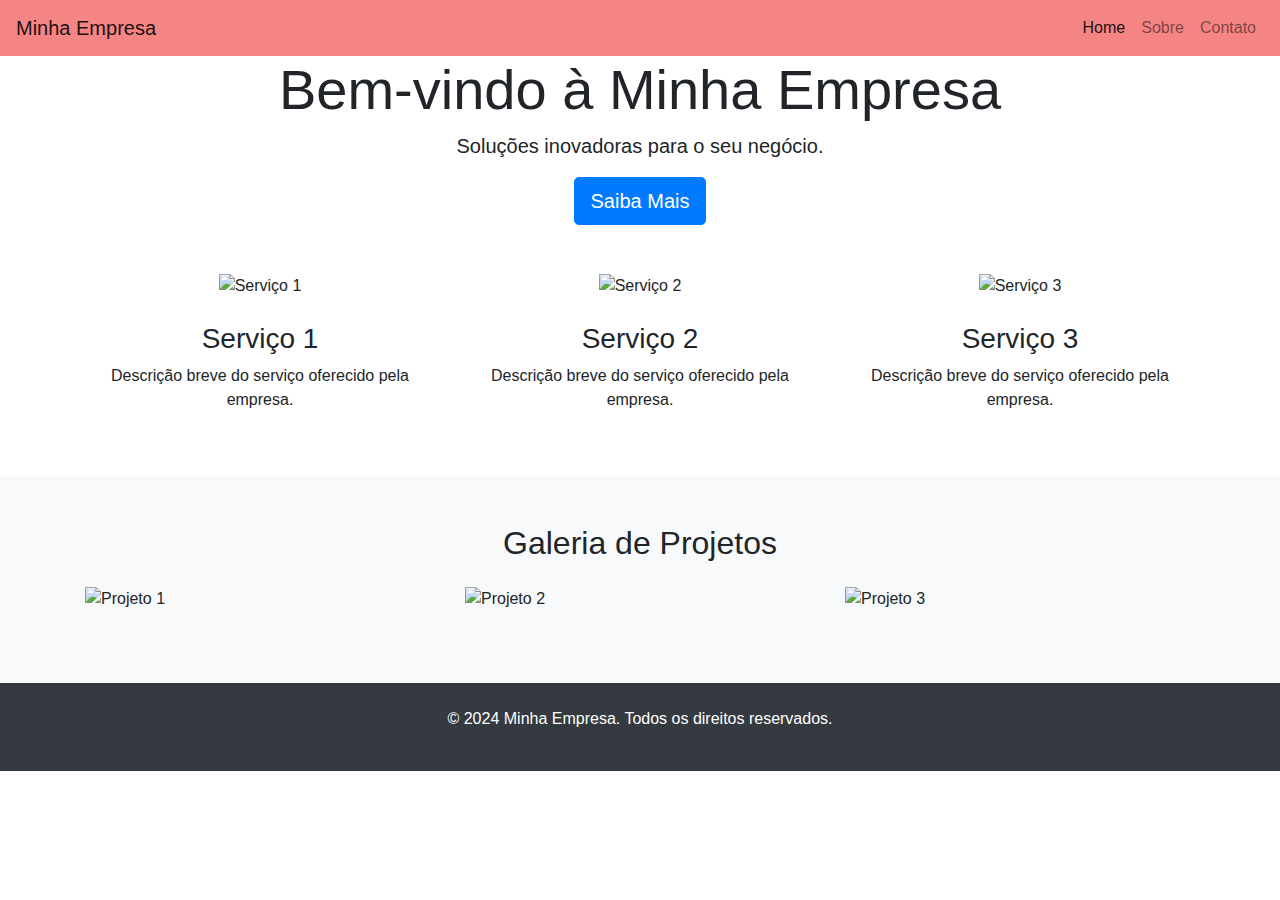
==== index.html @ 2e12925f "Primeira adições na página home" ====
<!DOCTYPE html>
<html lang="pt-BR">
<head>
    <meta charset="UTF-8">
    <meta name="viewport" content="width=device-width, initial-scale=1.0">
    <title>Minha Empresa</title>
    <link href="https://stackpath.bootstrapcdn.com/bootstrap/4.5.2/css/bootstrap.min.css" rel="stylesheet">
    <link rel="stylesheet" href="style.css">
</head>
<body>
    <!-- Navbar -->
    <nav class="navbar navbar-expand-lg navbar-light" style="background-color: #f58484;">
        <a class="navbar-brand" href="#">Minha Empresa</a>
        <button class="navbar-toggler" type="button" data-toggle="collapse" data-target="#navbarNav" aria-controls="navbarNav" aria-expanded="false" aria-label="Toggle navigation">
            <span class="navbar-toggler-icon"></span>
        </button>
        <div class="collapse navbar-collapse" id="navbarNav">
            <ul class="navbar-nav ml-auto">
                <li class="nav-item active">
                    <a class="nav-link" href="#">Home</a>
                </li>
                <li class="nav-item">
                    <a class="nav-link" href="#">Sobre</a>
                </li>
                <li class="nav-item">
                    <a class="nav-link" href="#">Contato</a>
                </li>
            </ul>
        </div>
    </nav>

    <!-- Hero Section -->
    <header class="hero-section d-flex align-items-center justify-content-center">
        <div class="text-center">
            <h1 class="display-4">Bem-vindo à Minha Empresa</h1>
            <p class="lead">Soluções inovadoras para o seu negócio.</p>
            <a href="#" class="btn btn-primary btn-lg">Saiba Mais</a>
        </div>
    </header>

    <!-- Services Section -->
    <section class="services py-5">
        <div class="container">
            <div class="row">
                <div class="col-md-4 text-center">
                    <div class="icon mb-4">
                        <img src="https://via.placeholder.com/80" alt="Serviço 1">
                    </div>
                    <h3>Serviço 1</h3>
                    <p>Descrição breve do serviço oferecido pela empresa.</p>
                </div>
                <div class="col-md-4 text-center">
                    <div class="icon mb-4">
                        <img src="https://via.placeholder.com/80" alt="Serviço 2">
                    </div>
                    <h3>Serviço 2</h3>
                    <p>Descrição breve do serviço oferecido pela empresa.</p>
                </div>
                <div class="col-md-4 text-center">
                    <div class="icon mb-4">
                        <img src="https://via.placeholder.com/80" alt="Serviço 3">
                    </div>
                    <h3>Serviço 3</h3>
                    <p>Descrição breve do serviço oferecido pela empresa.</p>
                </div>
            </div>
        </div>
    </section>

    <!-- Gallery Section -->
    <section class="gallery py-5 bg-light">
        <div class="container">
            <h2 class="text-center mb-4">Galeria de Projetos</h2>
            <div class="row">
                <div class="col-md-4 mb-4">
                    <img src="https://via.placeholder.com/350x250" class="img-fluid" alt="Projeto 1">
                </div>
                <div class="col-md-4 mb-4">
                    <img src="https://via.placeholder.com/350x250" class="img-fluid" alt="Projeto 2">
                </div>
                <div class="col-md-4 mb-4">
                    <img src="https://via.placeholder.com/350x250" class="img-fluid" alt="Projeto 3">
                </div>
            </div>
        </div>
    </section>

    <!-- Footer -->
    <footer class="footer py-4 bg-dark text-white text-center">
        <div class="container">
            <p>&copy; 2024 Minha Empresa. Todos os direitos reservados.</p>
        </div>
    </footer>

    <script src="https://code.jquery.com/jquery-3.5.1.slim.min.js"></script>
    <script src="https://cdn.jsdelivr.net/npm/@popperjs/core@2.5.2/dist/umd/popper.min.js"></script>
    <script src="https://stackpath.bootstrapcdn.com/bootstrap/4.5.2/js/bootstrap.min.js"></script>
</body>
</html>
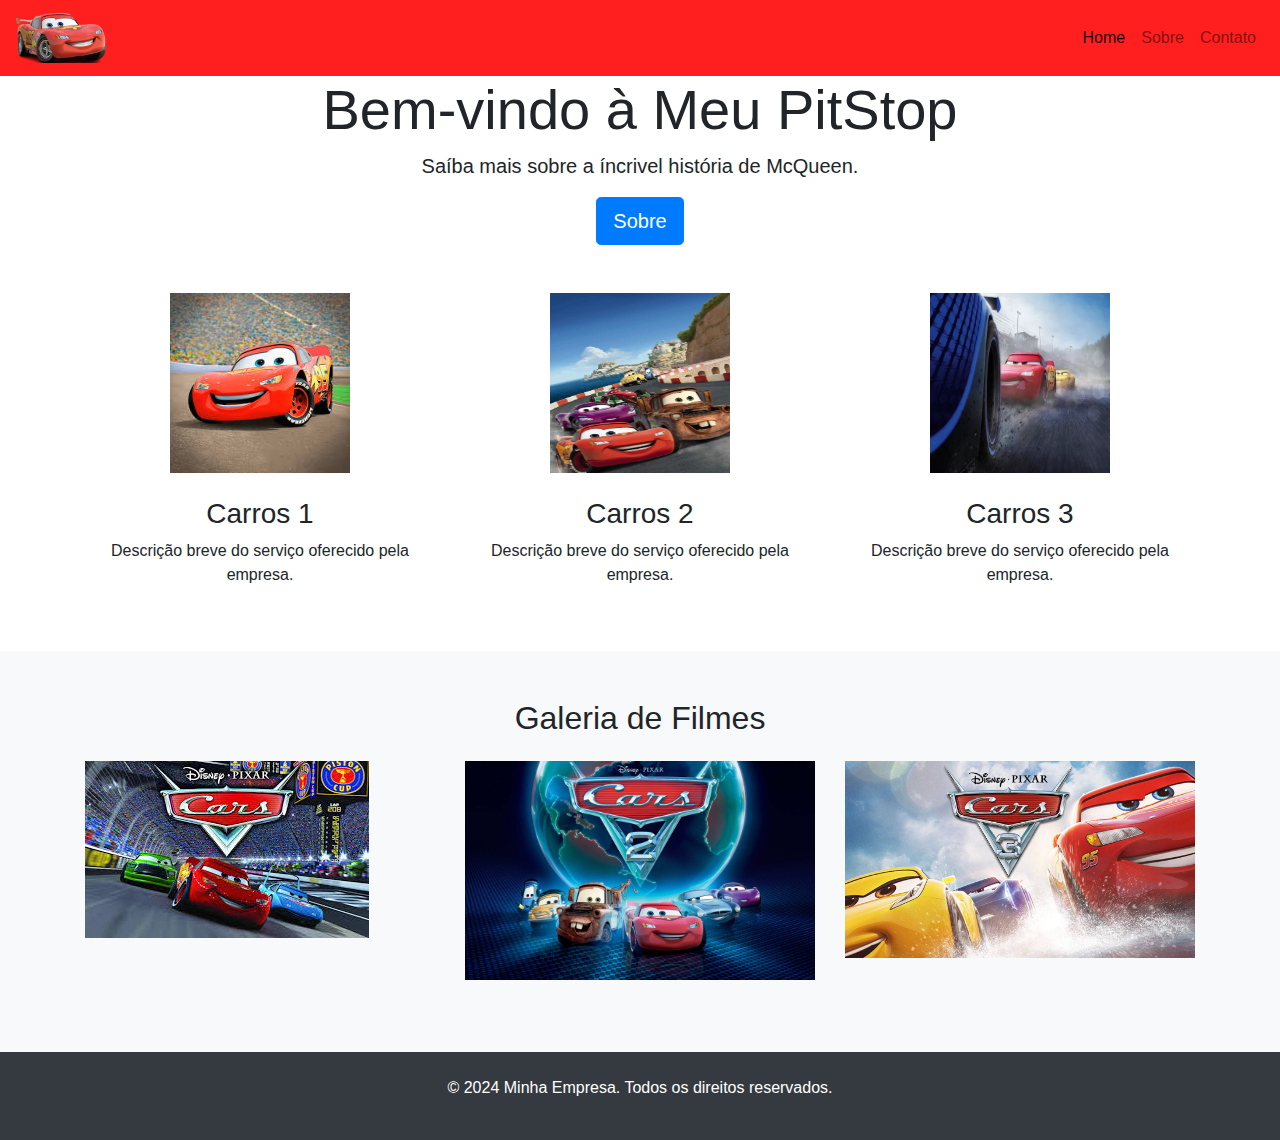
==== commit 4900f2fc: "Adicionando imagens" ====
--- a/index.html
+++ b/index.html
@@ -3,14 +3,16 @@
 <head>
     <meta charset="UTF-8">
     <meta name="viewport" content="width=device-width, initial-scale=1.0">
-    <title>Minha Empresa</title>
+    <title>Home</title>
     <link href="https://stackpath.bootstrapcdn.com/bootstrap/4.5.2/css/bootstrap.min.css" rel="stylesheet">
     <link rel="stylesheet" href="style.css">
 </head>
 <body>
     <!-- Navbar -->
-    <nav class="navbar navbar-expand-lg navbar-light" style="background-color: #f58484;">
-        <a class="navbar-brand" href="#">Minha Empresa</a>
+    <nav class="navbar navbar-expand-lg navbar-light" style="background-color: #ff1f1f;">
+        <a class="navbar-brand" href="#">
+            <img src="./img/logo.png" alt="Logo Carros" width="90" height="50">
+        </a>
         <button class="navbar-toggler" type="button" data-toggle="collapse" data-target="#navbarNav" aria-controls="navbarNav" aria-expanded="false" aria-label="Toggle navigation">
             <span class="navbar-toggler-icon"></span>
         </button>
@@ -32,9 +34,9 @@
     <!-- Hero Section -->
     <header class="hero-section d-flex align-items-center justify-content-center">
         <div class="text-center">
-            <h1 class="display-4">Bem-vindo à Minha Empresa</h1>
-            <p class="lead">Soluções inovadoras para o seu negócio.</p>
-            <a href="#" class="btn btn-primary btn-lg">Saiba Mais</a>
+            <h1 class="display-4">Bem-vindo à Meu PitStop</h1>
+            <p class="lead">Saíba mais sobre a íncrivel história de McQueen.</p>
+            <a href="#" class="btn btn-primary btn-lg">Sobre</a>
         </div>
     </header>
 
@@ -44,23 +46,23 @@
             <div class="row">
                 <div class="col-md-4 text-center">
                     <div class="icon mb-4">
-                        <img src="https://via.placeholder.com/80" alt="Serviço 1">
+                        <img src="./img/mcqueen1.jpeg" alt="McQueen" width="180" height="180">
                     </div>
-                    <h3>Serviço 1</h3>
+                    <h3>Carros 1</h3>
                     <p>Descrição breve do serviço oferecido pela empresa.</p>
                 </div>
                 <div class="col-md-4 text-center">
                     <div class="icon mb-4">
-                        <img src="https://via.placeholder.com/80" alt="Serviço 2">
+                        <img src="./img/mcqueen2.jpg" alt="McQueen 2" width="180" height="180">
                     </div>
-                    <h3>Serviço 2</h3>
+                    <h3>Carros 2</h3>
                     <p>Descrição breve do serviço oferecido pela empresa.</p>
                 </div>
                 <div class="col-md-4 text-center">
                     <div class="icon mb-4">
-                        <img src="https://via.placeholder.com/80" alt="Serviço 3">
+                        <img src="./img/mcqueen3.webp" alt="McQueen 3" width="180" height="180">
                     </div>
-                    <h3>Serviço 3</h3>
+                    <h3>Carros 3</h3>
                     <p>Descrição breve do serviço oferecido pela empresa.</p>
                 </div>
             </div>
@@ -70,16 +72,16 @@
     <!-- Gallery Section -->
     <section class="gallery py-5 bg-light">
         <div class="container">
-            <h2 class="text-center mb-4">Galeria de Projetos</h2>
+            <h2 class="text-center mb-4">Galeria de Filmes</h2>
             <div class="row">
                 <div class="col-md-4 mb-4">
-                    <img src="https://via.placeholder.com/350x250" class="img-fluid" alt="Projeto 1">
+                    <img src="./img/carros.jpeg" class="img-fluid" alt="Carros">
                 </div>
                 <div class="col-md-4 mb-4">
-                    <img src="https://via.placeholder.com/350x250" class="img-fluid" alt="Projeto 2">
+                    <img src="./img/carros2.jpg" class="img-fluid" alt="Carros 2">
                 </div>
                 <div class="col-md-4 mb-4">
-                    <img src="https://via.placeholder.com/350x250" class="img-fluid" alt="Projeto 3">
+                    <img src="./img/carros3.jpg" class="img-fluid" alt="Carros 3">
                 </div>
             </div>
         </div>
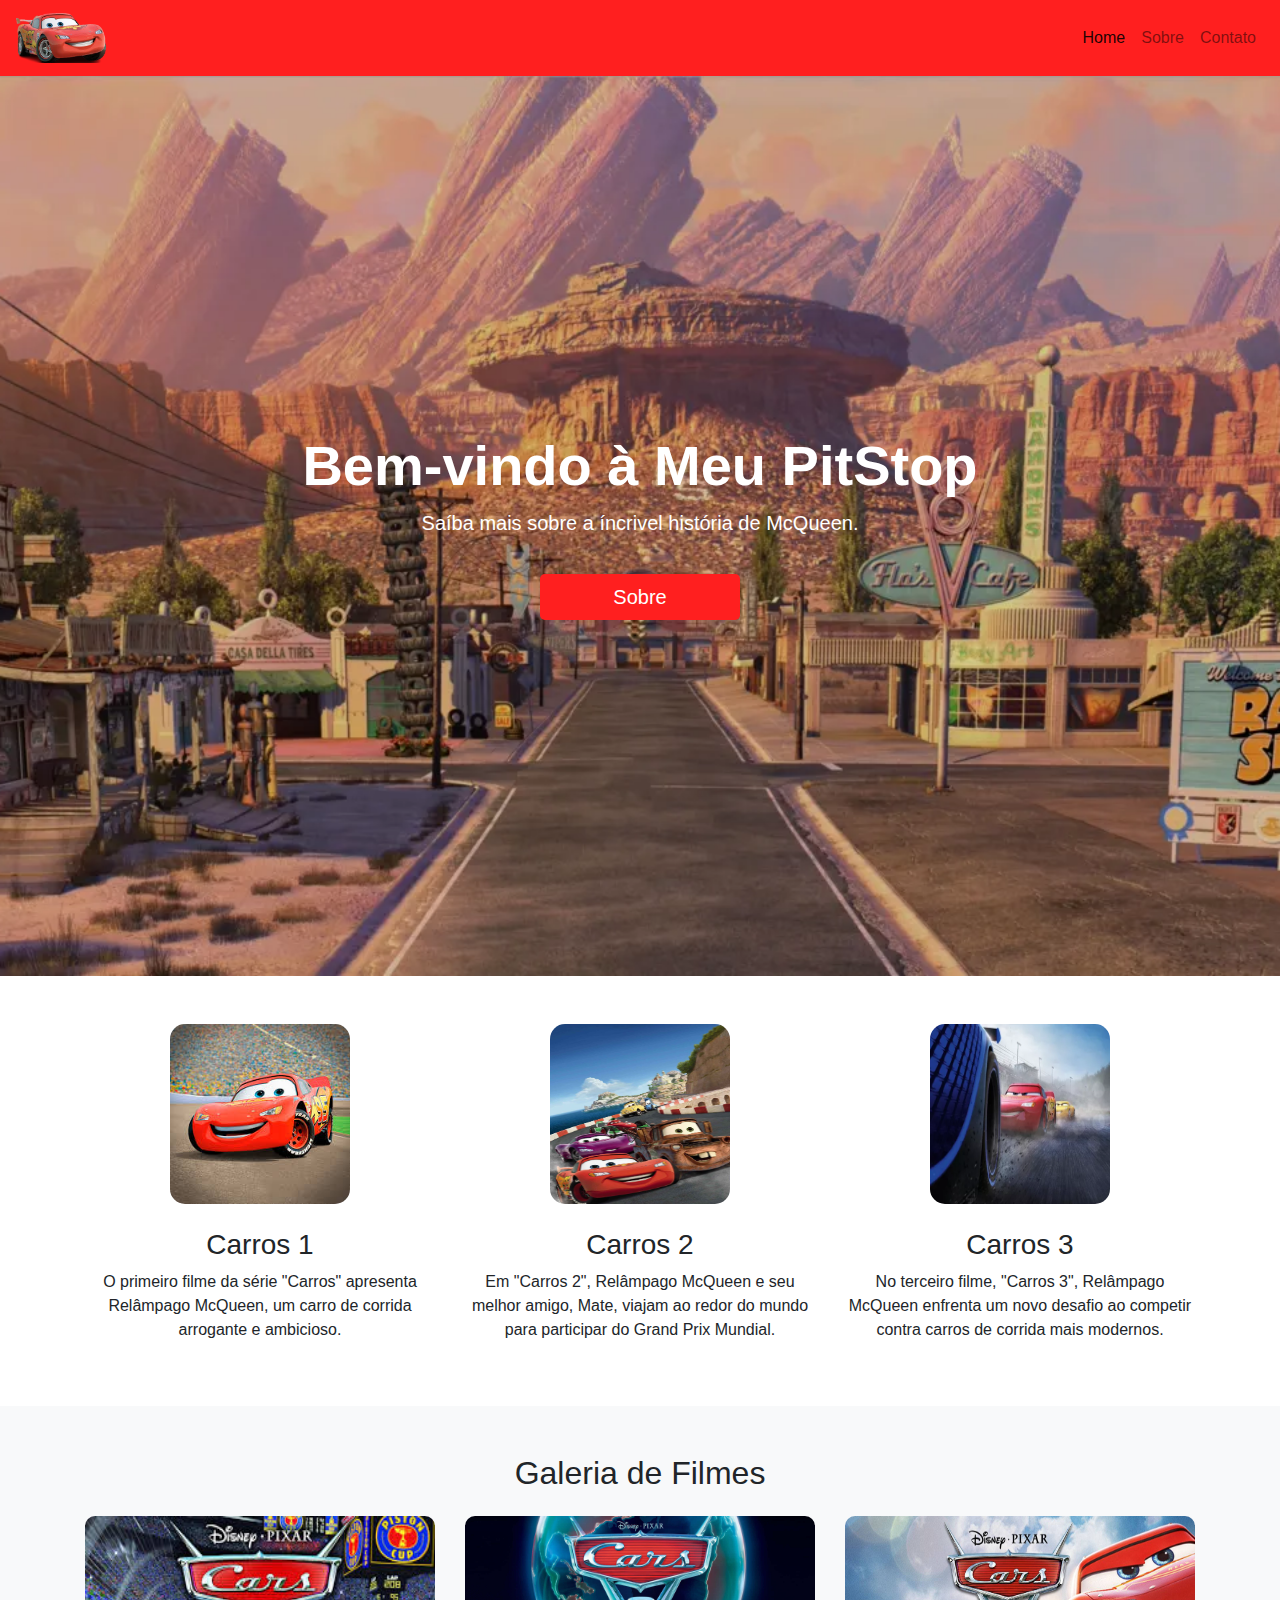
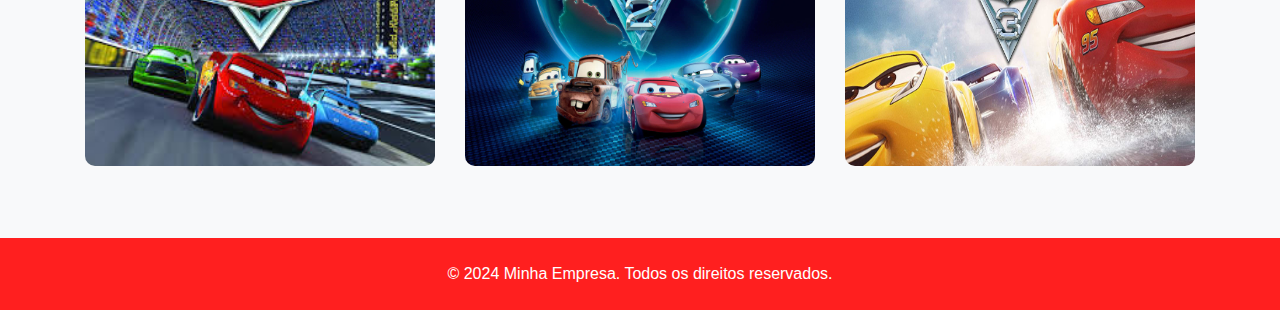
==== commit 0b9f7850: "Alteração dos elementos" ====
--- a/index.html
+++ b/index.html
@@ -5,7 +5,7 @@
     <meta name="viewport" content="width=device-width, initial-scale=1.0">
     <title>Home</title>
     <link href="https://stackpath.bootstrapcdn.com/bootstrap/4.5.2/css/bootstrap.min.css" rel="stylesheet">
-    <link rel="stylesheet" href="style.css">
+    <link rel="stylesheet" href="./css/styles.css">
 </head>
 <body>
     <!-- Navbar -->
@@ -46,24 +46,24 @@
             <div class="row">
                 <div class="col-md-4 text-center">
                     <div class="icon mb-4">
-                        <img src="./img/mcqueen1.jpeg" alt="McQueen" width="180" height="180">
+                        <img src="./img/mcqueen1.jpeg" alt="McQueen">
                     </div>
                     <h3>Carros 1</h3>
-                    <p>Descrição breve do serviço oferecido pela empresa.</p>
+                    <p>O primeiro filme da série "Carros" apresenta Relâmpago McQueen, um carro de corrida arrogante e ambicioso.</p>
                 </div>
                 <div class="col-md-4 text-center">
                     <div class="icon mb-4">
-                        <img src="./img/mcqueen2.jpg" alt="McQueen 2" width="180" height="180">
+                        <img src="./img/mcqueen2.jpg" alt="McQueen 2">
                     </div>
                     <h3>Carros 2</h3>
-                    <p>Descrição breve do serviço oferecido pela empresa.</p>
+                    <p> Em "Carros 2", Relâmpago McQueen e seu melhor amigo, Mate, viajam ao redor do mundo para participar do Grand Prix Mundial.</p>
                 </div>
                 <div class="col-md-4 text-center">
                     <div class="icon mb-4">
-                        <img src="./img/mcqueen3.webp" alt="McQueen 3" width="180" height="180">
+                        <img src="./img/mcqueen3.webp" alt="McQueen 3">
                     </div>
                     <h3>Carros 3</h3>
-                    <p>Descrição breve do serviço oferecido pela empresa.</p>
+                    <p>No terceiro filme, "Carros 3", Relâmpago McQueen enfrenta um novo desafio ao competir contra carros de corrida mais modernos.</p>
                 </div>
             </div>
         </div>
@@ -88,7 +88,7 @@
     </section>
 
     <!-- Footer -->
-    <footer class="footer py-4 bg-dark text-white text-center">
+    <footer class="footer py-4 text-white text-center" style="background-color: #ff1f1f;">
         <div class="container">
             <p>&copy; 2024 Minha Empresa. Todos os direitos reservados.</p>
         </div>
--- a/css/styles.css
+++ b/css/styles.css
@@ -0,0 +1,50 @@
+/* Excluindo o logo do border-radius */
+.navbar-brand img {
+    border-radius: 0;
+}
+
+/* Estilos para a seção hero */
+.hero-section {
+    background-image: url('../img/cenario.webp');
+    background-size: cover;
+    background-position: center;
+    height: 100vh;
+    color: white;
+    position: relative;
+}
+
+.hero-section h1 {
+    font-size: 3.5rem;
+    font-weight: bold;
+}
+
+.hero-section .btn {
+    background-color: #ff1f1f;
+    border: none;
+    width: 200px;
+    margin-top: 20px;
+}
+
+/* Estilos para a seção de serviços */
+.services .icon img {
+    width: 180px;
+    height: 180px;
+    border-radius: 15px;
+}
+
+/* Estilos para a galeria */
+.gallery img {
+    width: 350px;
+    height: 250px;
+    border-radius: 10px;
+}
+
+/* Estilos para o rodapé */
+.footer {
+    background-color: #333;
+    color: #fff;
+}
+
+.footer p {
+    margin: 0;
+}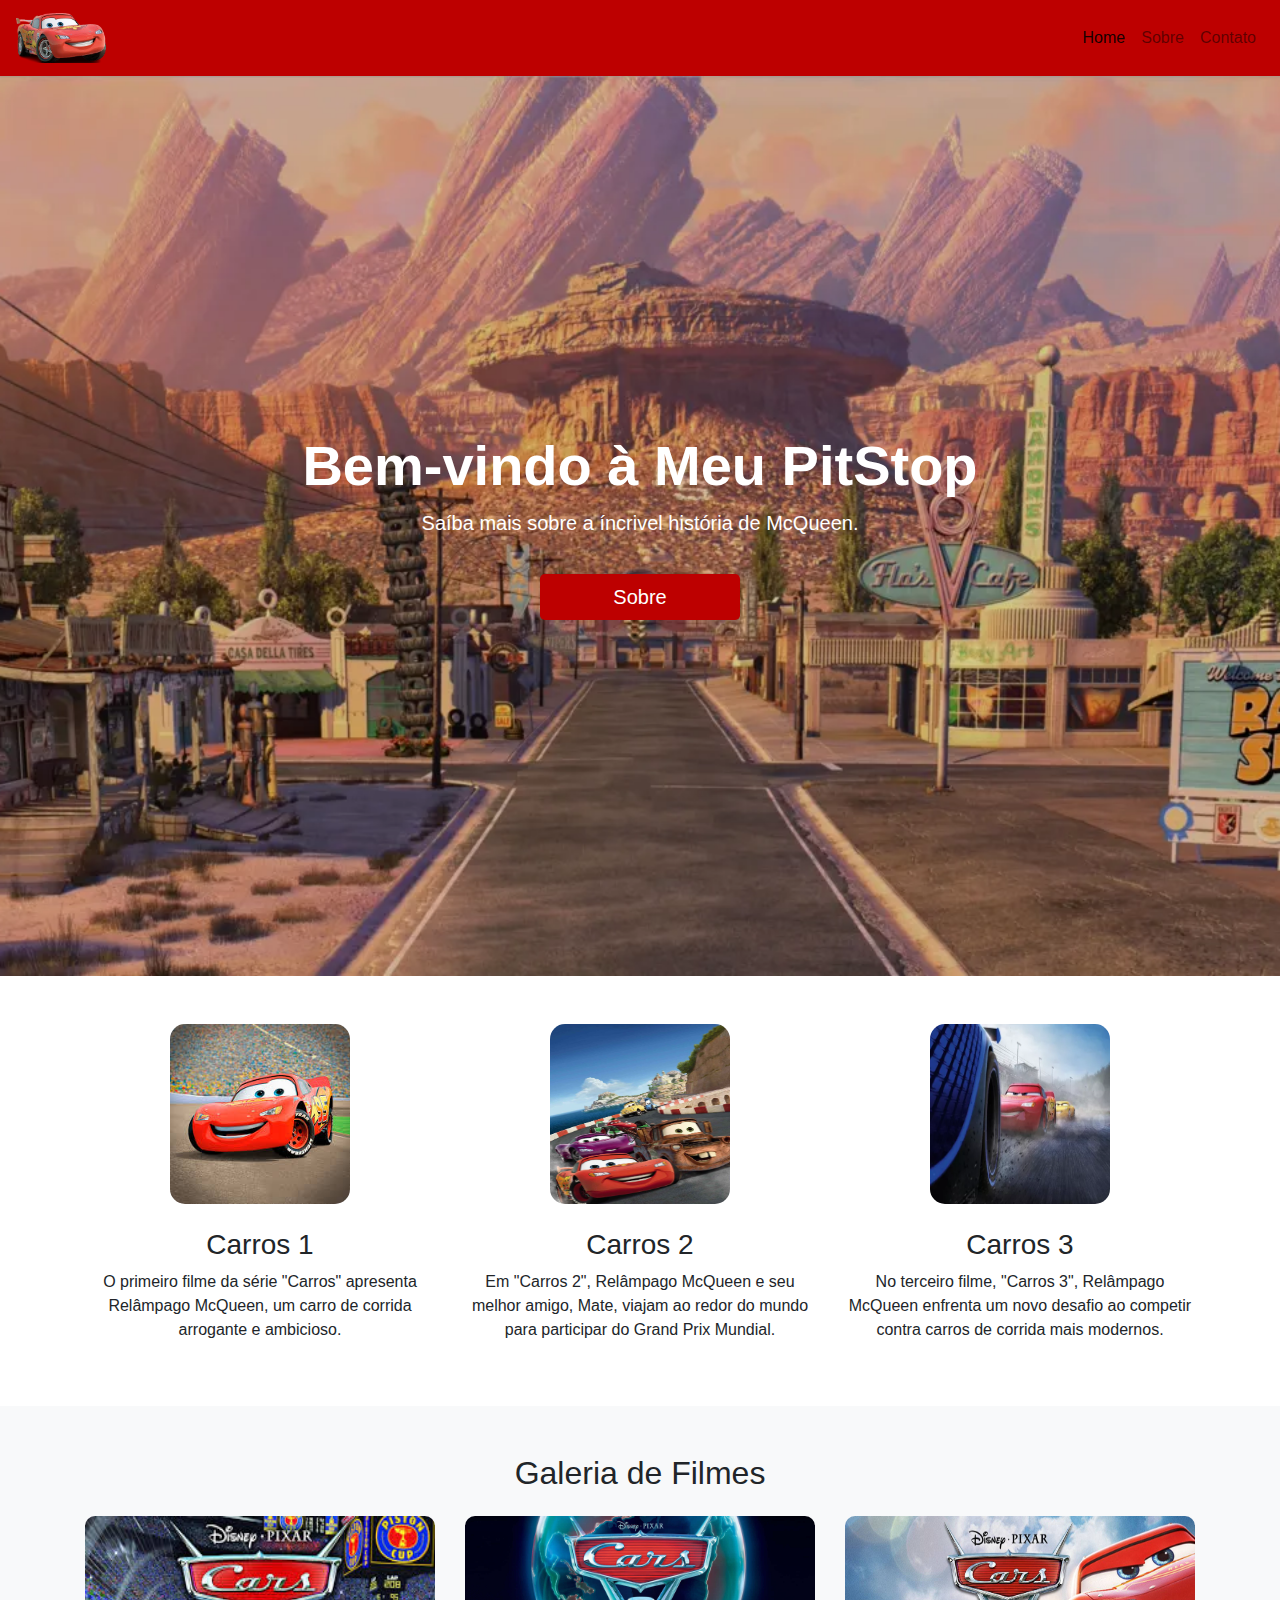
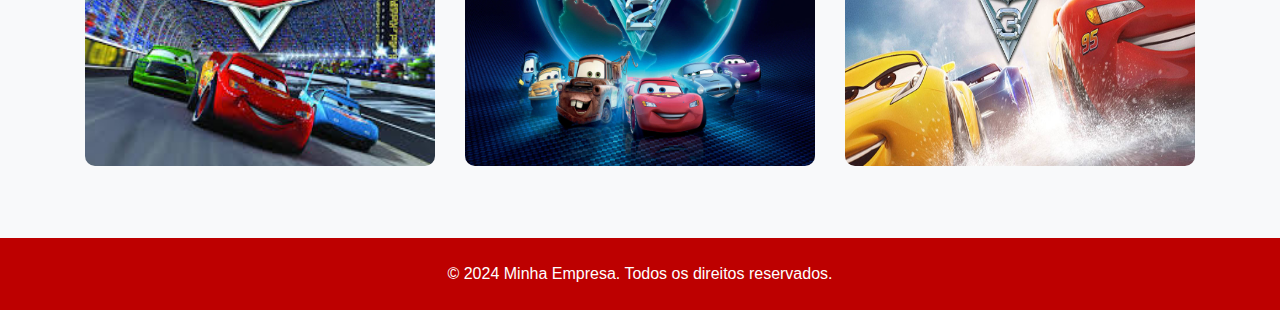
==== commit d7907f63: "Atualizando navbar e elementos gerais" ====
--- a/index.html
+++ b/index.html
@@ -9,7 +9,7 @@
 </head>
 <body>
     <!-- Navbar -->
-    <nav class="navbar navbar-expand-lg navbar-light" style="background-color: #ff1f1f;">
+    <nav class="navbar navbar-expand-lg navbar-light" style="background-color: #bd0000;">
         <a class="navbar-brand" href="#">
             <img src="./img/logo.png" alt="Logo Carros" width="90" height="50">
         </a>
@@ -22,10 +22,10 @@
                     <a class="nav-link" href="#">Home</a>
                 </li>
                 <li class="nav-item">
-                    <a class="nav-link" href="#">Sobre</a>
+                    <a class="nav-link" href="./src/sobre.html">Sobre</a>
                 </li>
                 <li class="nav-item">
-                    <a class="nav-link" href="#">Contato</a>
+                    <a class="nav-link" href="./src/contato.html">Contato</a>
                 </li>
             </ul>
         </div>
@@ -36,7 +36,7 @@
         <div class="text-center">
             <h1 class="display-4">Bem-vindo à Meu PitStop</h1>
             <p class="lead">Saíba mais sobre a íncrivel história de McQueen.</p>
-            <a href="#" class="btn btn-primary btn-lg">Sobre</a>
+            <a href="./src/sobre.html" class="btn btn-primary btn-lg">Sobre</a>
         </div>
     </header>
 
@@ -88,7 +88,7 @@
     </section>
 
     <!-- Footer -->
-    <footer class="footer py-4 text-white text-center" style="background-color: #ff1f1f;">
+    <footer class="footer py-4 text-white text-center" style="background-color: #bd0000;">
         <div class="container">
             <p>&copy; 2024 Minha Empresa. Todos os direitos reservados.</p>
         </div>
--- a/css/styles.css
+++ b/css/styles.css
@@ -19,7 +19,7 @@
 }
 
 .hero-section .btn {
-    background-color: #ff1f1f;
+    background-color: #bd0000;
     border: none;
     width: 200px;
     margin-top: 20px;
